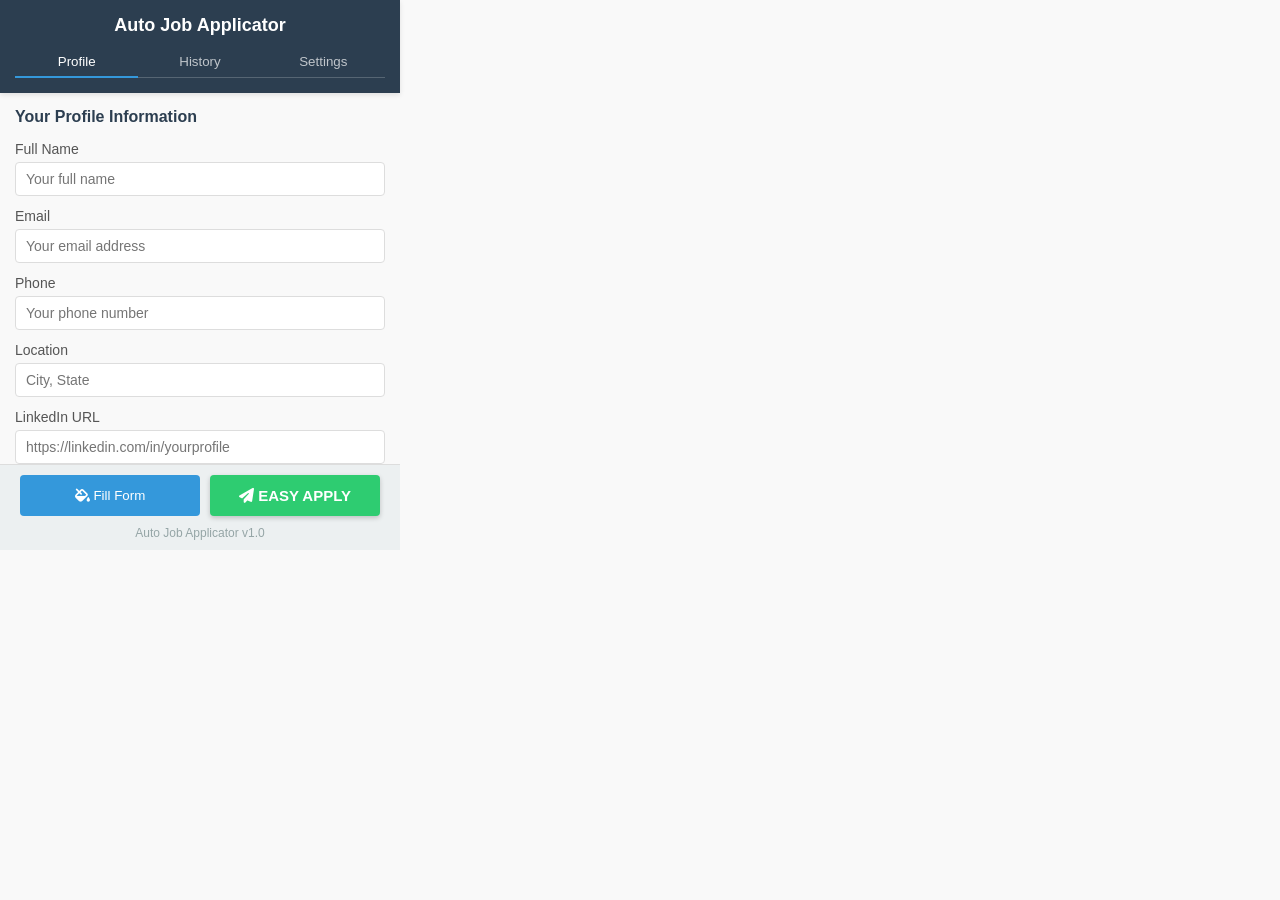
==== auto-job-applicator/popup/popup.html @ 3c8cb76d "Try again" ====
<!DOCTYPE html>
<html lang="en">
<head>
  <meta charset="UTF-8">
  <meta name="viewport" content="width=device-width, initial-scale=1.0">
  <title>Auto Job Applicator</title>
  <link rel="stylesheet" href="popup.css">
  <link rel="stylesheet" href="https://cdnjs.cloudflare.com/ajax/libs/font-awesome/6.4.0/css/all.min.css">
</head>
<body>
  <div class="container">
    <header>
      <h1>Auto Job Applicator</h1>
      <div class="tabs">
        <button id="profileTab" class="tab-btn active">Profile</button>
        <button id="historyTab" class="tab-btn">History</button>
        <button id="settingsTab" class="tab-btn">Settings</button>
      </div>
    </header>

    <main>
      <!-- Profile Tab Content -->
      <section id="profileSection" class="tab-content active">
        <h2>Your Profile Information</h2>
        <form id="profileForm">
          <div class="form-group">
            <label for="fullName">Full Name</label>
            <input type="text" id="fullName" name="fullName" placeholder="Your full name">
          </div>
          
          <div class="form-group">
            <label for="email">Email</label>
            <input type="email" id="email" name="email" placeholder="Your email address">
          </div>

          <div class="form-group">
            <label for="phone">Phone</label>
            <input type="tel" id="phone" name="phone" placeholder="Your phone number">
          </div>

          <div class="form-group">
            <label for="location">Location</label>
            <input type="text" id="location" name="location" placeholder="City, State">
          </div>

          <div class="form-group">
            <label for="linkedin">LinkedIn URL</label>
            <input type="url" id="linkedin" name="linkedin" placeholder="https://linkedin.com/in/yourprofile">
          </div>

          <div class="form-group">
            <label for="website">Personal Website/Portfolio</label>
            <input type="url" id="website" name="website" placeholder="https://yourwebsite.com">
          </div>

          <div class="form-group">
            <label for="summary">Professional Summary</label>
            <textarea id="summary" name="summary" rows="3" placeholder="Brief summary of your professional background"></textarea>
          </div>

          <h3>Work Experience</h3>
          <div id="workExperience">
            <!-- Work experience entries will be added here -->
            <div class="work-entry">
              <div class="form-group">
                <label>Job Title</label>
                <input type="text" name="workTitle[]" placeholder="Software Engineer">
              </div>
              <div class="form-group">
                <label>Company</label>
                <input type="text" name="workCompany[]" placeholder="Company Name">
              </div>
              <div class="form-group">
                <label>Duration</label>
                <input type="text" name="workDuration[]" placeholder="Jan 2020 - Present">
              </div>
              <div class="form-group">
                <label>Description</label>
                <textarea name="workDescription[]" rows="2" placeholder="Brief description of responsibilities and achievements"></textarea>
              </div>
              <button type="button" class="remove-btn" title="Remove this entry"><i class="fas fa-trash"></i></button>
            </div>
          </div>
          <button type="button" id="addWorkBtn" class="add-btn"><i class="fas fa-plus"></i> Add Work Experience</button>

          <h3>Education</h3>
          <div id="education">
            <!-- Education entries will be added here -->
            <div class="education-entry">
              <div class="form-group">
                <label>Degree</label>
                <input type="text" name="eduDegree[]" placeholder="Bachelor of Science in Computer Science">
              </div>
              <div class="form-group">
                <label>Institution</label>
                <input type="text" name="eduInstitution[]" placeholder="University Name">
              </div>
              <div class="form-group">
                <label>Graduation Year</label>
                <input type="text" name="eduYear[]" placeholder="2019">
              </div>
              <button type="button" class="remove-btn" title="Remove this entry"><i class="fas fa-trash"></i></button>
            </div>
          </div>
          <button type="button" id="addEduBtn" class="add-btn"><i class="fas fa-plus"></i> Add Education</button>

          <h3>Skills</h3>
          <div class="form-group">
            <textarea id="skills" name="skills" rows="3" placeholder="JavaScript, Python, React, Project Management (comma separated)"></textarea>
          </div>

          <button type="submit" id="saveProfileBtn" class="primary-btn">Save Profile</button>
        </form>
      </section>

      <!-- History Tab Content -->
      <section id="historySection" class="tab-content">
        <h2>Application History</h2>
        <div class="search-box">
          <input type="text" id="historySearch" placeholder="Search applications...">
        </div>
        <div id="applicationHistory" class="history-list">
          <!-- Application history will be loaded here -->
          <div class="empty-state">
            <i class="fas fa-history fa-3x"></i>
            <p>No application history yet. Your submitted applications will appear here.</p>
          </div>
        </div>
      </section>

      <!-- Settings Tab Content -->
      <section id="settingsSection" class="tab-content">
        <h2>Application Settings</h2>
        <form id="settingsForm">
          <div class="form-group">
            <label class="switch-label">
              <span>Auto-detect job application forms</span>
              <div class="switch">
                <input type="checkbox" id="autoDetect" checked>
                <span class="slider round"></span>
              </div>
            </label>
          </div>
          
          <div class="form-group">
            <label class="switch-label">
              <span>Show notification before auto-filling</span>
              <div class="switch">
                <input type="checkbox" id="showNotification" checked>
                <span class="slider round"></span>
              </div>
            </label>
          </div>
          
          <div class="form-group">
            <label class="switch-label">
              <span>One-click submission (when available)</span>
              <div class="switch">
                <input type="checkbox" id="oneClickSubmit" checked>
                <span class="slider round"></span>
              </div>
            </label>
          </div>
          
          <div class="form-group">
            <label for="defaultResume">Default Resume</label>
            <textarea id="defaultResume" name="defaultResume" rows="3" placeholder="Paste text content of your resume here or enter a link to your resume file"></textarea>
          </div>
          
          <h3>Data Management</h3>
          <div class="btn-group">
            <button type="button" id="exportDataBtn" class="secondary-btn">Export Data</button>
            <button type="button" id="importDataBtn" class="secondary-btn">Import Data</button>
            <button type="button" id="clearDataBtn" class="danger-btn">Clear All Data</button>
          </div>
          
          <button type="submit" id="saveSettingsBtn" class="primary-btn">Save Settings</button>
        </form>
      </section>
    </main>

    <footer>
      <div class="actions">
        <button id="fillCurrentBtn" class="action-btn" title="Fill current form">
          <i class="fas fa-fill-drip"></i> Fill Form
        </button>
        <button id="autoSubmitBtn" class="action-btn easy-apply-btn" title="One-click job application">
          <i class="fas fa-paper-plane"></i> EASY APPLY
        </button>
      </div>
      <p class="version">Auto Job Applicator v1.0</p>
    </footer>
  </div>

  <script src="popup.js"></script>
</body>
</html>
---- auto-job-applicator/popup/popup.css ----
/* General Styles */
* {
  box-sizing: border-box;
  margin: 0;
  padding: 0;
}

body {
  font-family: 'Segoe UI', Tahoma, Geneva, Verdana, sans-serif;
  font-size: 14px;
  color: #333;
  width: 400px;
  height: 550px;
  overflow-x: hidden;
  background-color: #f9f9f9;
}

.container {
  display: flex;
  flex-direction: column;
  height: 100%;
}

/* Header Styles */
header {
  background-color: #2c3e50;
  color: white;
  padding: 15px;
  box-shadow: 0 2px 5px rgba(0, 0, 0, 0.1);
}

h1 {
  font-size: 18px;
  margin-bottom: 10px;
  text-align: center;
}

h2 {
  font-size: 16px;
  margin-bottom: 15px;
  color: #2c3e50;
}

h3 {
  font-size: 14px;
  margin: 15px 0 10px;
  color: #2c3e50;
}

/* Tab Navigation */
.tabs {
  display: flex;
  border-bottom: 1px solid rgba(255, 255, 255, 0.2);
}

.tab-btn {
  background: none;
  border: none;
  color: rgba(255, 255, 255, 0.7);
  cursor: pointer;
  flex: 1;
  padding: 8px 0;
  position: relative;
  transition: all 0.3s ease;
}

.tab-btn:hover {
  color: white;
}

.tab-btn.active {
  color: white;
}

.tab-btn.active:after {
  content: '';
  position: absolute;
  bottom: -1px;
  left: 0;
  right: 0;
  height: 2px;
  background-color: #3498db;
}

/* Main Content */
main {
  flex: 1;
  overflow-y: auto;
  padding: 15px;
}

.tab-content {
  display: none;
  animation: fadeIn 0.3s;
}

.tab-content.active {
  display: block;
}

@keyframes fadeIn {
  from { opacity: 0; }
  to { opacity: 1; }
}

/* Form Styles */
.form-group {
  margin-bottom: 12px;
}

label {
  display: block;
  margin-bottom: 5px;
  font-weight: 500;
  color: #555;
}

input[type="text"],
input[type="email"],
input[type="tel"],
input[type="url"],
textarea {
  width: 100%;
  padding: 8px 10px;
  border: 1px solid #ddd;
  border-radius: 4px;
  font-size: 14px;
  transition: border 0.3s ease;
}

input:focus,
textarea:focus {
  border-color: #3498db;
  outline: none;
}

/* Work and Education Entry Styles */
.work-entry,
.education-entry {
  background-color: #f0f0f0;
  border-radius: 4px;
  padding: 10px;
  margin-bottom: 10px;
  position: relative;
}

.remove-btn {
  position: absolute;
  top: 8px;
  right: 8px;
  background: none;
  border: none;
  color: #e74c3c;
  cursor: pointer;
  font-size: 14px;
}

.add-btn {
  background: none;
  border: 1px dashed #3498db;
  border-radius: 4px;
  color: #3498db;
  cursor: pointer;
  display: block;
  margin: 10px 0;
  padding: 8px;
  width: 100%;
  text-align: center;
  transition: all 0.3s ease;
}

.add-btn:hover {
  background-color: rgba(52, 152, 219, 0.1);
}

/* Button Styles */
.primary-btn,
.secondary-btn,
.danger-btn,
.action-btn {
  border: none;
  border-radius: 4px;
  cursor: pointer;
  font-weight: 500;
  padding: 10px 15px;
  transition: all 0.3s ease;
}

.primary-btn {
  background-color: #3498db;
  color: white;
}

.primary-btn:hover {
  background-color: #2980b9;
}

.secondary-btn {
  background-color: #ecf0f1;
  color: #333;
}

.secondary-btn:hover {
  background-color: #dde4e6;
}

.danger-btn {
  background-color: #e74c3c;
  color: white;
}

.danger-btn:hover {
  background-color: #c0392b;
}

.btn-group {
  display: flex;
  gap: 10px;
  margin-bottom: 15px;
}

/* Switch Toggle Styles */
.switch-label {
  display: flex;
  justify-content: space-between;
  align-items: center;
}

.switch {
  position: relative;
  display: inline-block;
  width: 44px;
  height: 24px;
}

.switch input {
  opacity: 0;
  width: 0;
  height: 0;
}

.slider {
  position: absolute;
  cursor: pointer;
  top: 0;
  left: 0;
  right: 0;
  bottom: 0;
  background-color: #ccc;
  transition: .4s;
}

.slider:before {
  position: absolute;
  content: "";
  height: 18px;
  width: 18px;
  left: 3px;
  bottom: 3px;
  background-color: white;
  transition: .4s;
}

input:checked + .slider {
  background-color: #3498db;
}

input:focus + .slider {
  box-shadow: 0 0 1px #3498db;
}

input:checked + .slider:before {
  transform: translateX(20px);
}

.slider.round {
  border-radius: 24px;
}

.slider.round:before {
  border-radius: 50%;
}

/* History Styles */
.search-box {
  margin-bottom: 10px;
}

.history-list {
  max-height: 350px;
  overflow-y: auto;
}

.history-item {
  background-color: white;
  border-radius: 4px;
  box-shadow: 0 1px 3px rgba(0, 0, 0, 0.1);
  margin-bottom: 10px;
  padding: 10px;
}

.history-item-title {
  font-weight: 600;
  margin-bottom: 5px;
}

.history-item-date {
  color: #7f8c8d;
  font-size: 12px;
}

.history-item-status {
  display: inline-block;
  font-size: 12px;
  margin-top: 5px;
  padding: 2px 8px;
  border-radius: 10px;
}

.status-success {
  background-color: #2ecc71;
  color: white;
}

.status-error {
  background-color: #e74c3c;
  color: white;
}

/* Empty State */
.empty-state {
  text-align: center;
  color: #95a5a6;
  padding: 30px 0;
}

.empty-state i {
  margin-bottom: 10px;
}

/* Footer */
footer {
  background-color: #ecf0f1;
  border-top: 1px solid #ddd;
  padding: 10px 15px;
}

.actions {
  display: flex;
  justify-content: space-around;
  margin-bottom: 10px;
}

.action-btn {
  background-color: #3498db;
  color: white;
  flex: 1;
  margin: 0 5px;
}

.action-btn:hover {
  background-color: #2980b9;
}

.action-btn.easy-apply-btn {
  background-color: #2ecc71;
  font-weight: bold;
  font-size: 15px;
  box-shadow: 0 2px 5px rgba(0,0,0,0.2);
  padding: 12px 10px;
}

.action-btn.easy-apply-btn:hover {
  background-color: #27ae60;
  transform: translateY(-1px);
  box-shadow: 0 4px 8px rgba(0,0,0,0.2);
}

.version {
  color: #95a5a6;
  font-size: 12px;
  text-align: center;
}
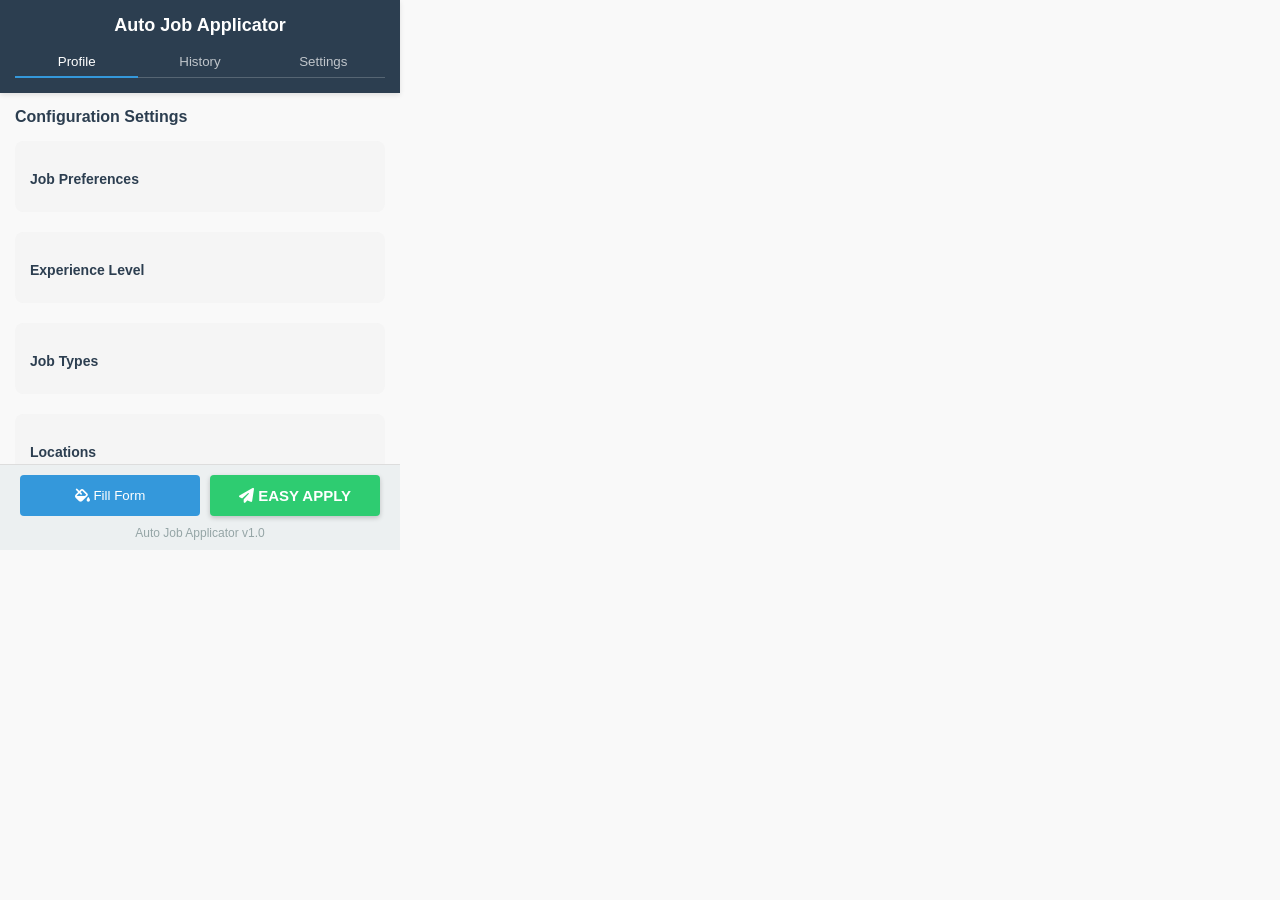
==== commit 78f5cab3: "Assistant checkpoint: Update extension to display config and stats Assistant generated file changes:" ====
--- a/auto-job-applicator/popup/popup.html
+++ b/auto-job-applicator/popup/popup.html
@@ -21,12 +21,29 @@
     <main>
       <!-- Profile Tab Content -->
       <section id="profileSection" class="tab-content active">
-        <h2>Your Profile Information</h2>
-        <form id="profileForm">
-          <div class="form-group">
-            <label for="fullName">Full Name</label>
-            <input type="text" id="fullName" name="fullName" placeholder="Your full name">
-          </div>
+        <h2>Configuration Settings</h2>
+        <div id="configDisplay">
+          <div class="config-section">
+            <h3>Job Preferences</h3>
+            <div id="jobPreferences"></div>
+          </div>
+          <div class="config-section">
+            <h3>Experience Level</h3>
+            <div id="experienceLevel"></div>
+          </div>
+          <div class="config-section">
+            <h3>Job Types</h3>
+            <div id="jobTypes"></div>
+          </div>
+          <div class="config-section">
+            <h3>Locations</h3>
+            <div id="locations"></div>
+          </div>
+          <div class="config-section">
+            <h3>Blacklists</h3>
+            <div id="blacklists"></div>
+          </div>
+        </div>
           
           <div class="form-group">
             <label for="email">Email</label>
@@ -116,15 +133,26 @@
       <!-- History Tab Content -->
       <section id="historySection" class="tab-content">
         <h2>Application History</h2>
-        <div class="search-box">
-          <input type="text" id="historySearch" placeholder="Search applications...">
+        <div class="stats-summary">
+          <div class="stat-box">
+            <h3>Successful</h3>
+            <span id="successCount">0</span>
+          </div>
+          <div class="stat-box">
+            <h3>Failed</h3>
+            <span id="failedCount">0</span>
+          </div>
+          <div class="stat-box">
+            <h3>Skipped</h3>
+            <span id="skippedCount">0</span>
+          </div>
+        </div>
+        <div class="history-tabs">
+          <button class="history-tab active" data-type="successful">Successful</button>
+          <button class="history-tab" data-type="failed">Failed</button>
+          <button class="history-tab" data-type="skipped">Skipped</button>
         </div>
         <div id="applicationHistory" class="history-list">
-          <!-- Application history will be loaded here -->
-          <div class="empty-state">
-            <i class="fas fa-history fa-3x"></i>
-            <p>No application history yet. Your submitted applications will appear here.</p>
-          </div>
         </div>
       </section>
 
--- a/auto-job-applicator/popup/popup.css
+++ b/auto-job-applicator/popup/popup.css
@@ -282,6 +282,88 @@
 }
 
 /* History Styles */
+.config-section {
+  margin-bottom: 20px;
+  padding: 15px;
+  background: #f5f5f5;
+  border-radius: 8px;
+}
+
+.tag {
+  display: inline-block;
+  padding: 4px 8px;
+  margin: 2px;
+  background: #e0e0e0;
+  border-radius: 4px;
+  font-size: 12px;
+}
+
+.stats-summary {
+  display: flex;
+  justify-content: space-around;
+  margin-bottom: 20px;
+}
+
+.stat-box {
+  text-align: center;
+  padding: 15px;
+  background: #f5f5f5;
+  border-radius: 8px;
+  min-width: 100px;
+}
+
+.stat-box h3 {
+  margin: 0;
+  font-size: 14px;
+  color: #666;
+}
+
+.stat-box span {
+  display: block;
+  font-size: 24px;
+  font-weight: bold;
+  color: #333;
+  margin-top: 5px;
+}
+
+.history-tabs {
+  display: flex;
+  margin-bottom: 15px;
+  border-bottom: 1px solid #eee;
+}
+
+.history-tab {
+  padding: 8px 16px;
+  border: none;
+  background: none;
+  cursor: pointer;
+  opacity: 0.6;
+}
+
+.history-tab.active {
+  opacity: 1;
+  border-bottom: 2px solid #4CAF50;
+}
+
+.history-item {
+  padding: 15px;
+  border-bottom: 1px solid #eee;
+  display: grid;
+  grid-template-columns: 1fr auto;
+  gap: 10px;
+}
+
+.history-item-link {
+  color: #4CAF50;
+  text-decoration: none;
+  font-size: 12px;
+}
+
+.history-item-date {
+  color: #666;
+  font-size: 12px;
+}
+
 .search-box {
   margin-bottom: 10px;
 }
@@ -291,43 +373,7 @@
   overflow-y: auto;
 }
 
-.history-item {
-  background-color: white;
-  border-radius: 4px;
-  box-shadow: 0 1px 3px rgba(0, 0, 0, 0.1);
-  margin-bottom: 10px;
-  padding: 10px;
-}
-
-.history-item-title {
-  font-weight: 600;
-  margin-bottom: 5px;
-}
-
-.history-item-date {
-  color: #7f8c8d;
-  font-size: 12px;
-}
-
-.history-item-status {
-  display: inline-block;
-  font-size: 12px;
-  margin-top: 5px;
-  padding: 2px 8px;
-  border-radius: 10px;
-}
-
-.status-success {
-  background-color: #2ecc71;
-  color: white;
-}
-
-.status-error {
-  background-color: #e74c3c;
-  color: white;
-}
-
-/* Empty State */
+
 .empty-state {
   text-align: center;
   color: #95a5a6;
@@ -380,4 +426,4 @@
   color: #95a5a6;
   font-size: 12px;
   text-align: center;
-}
+}
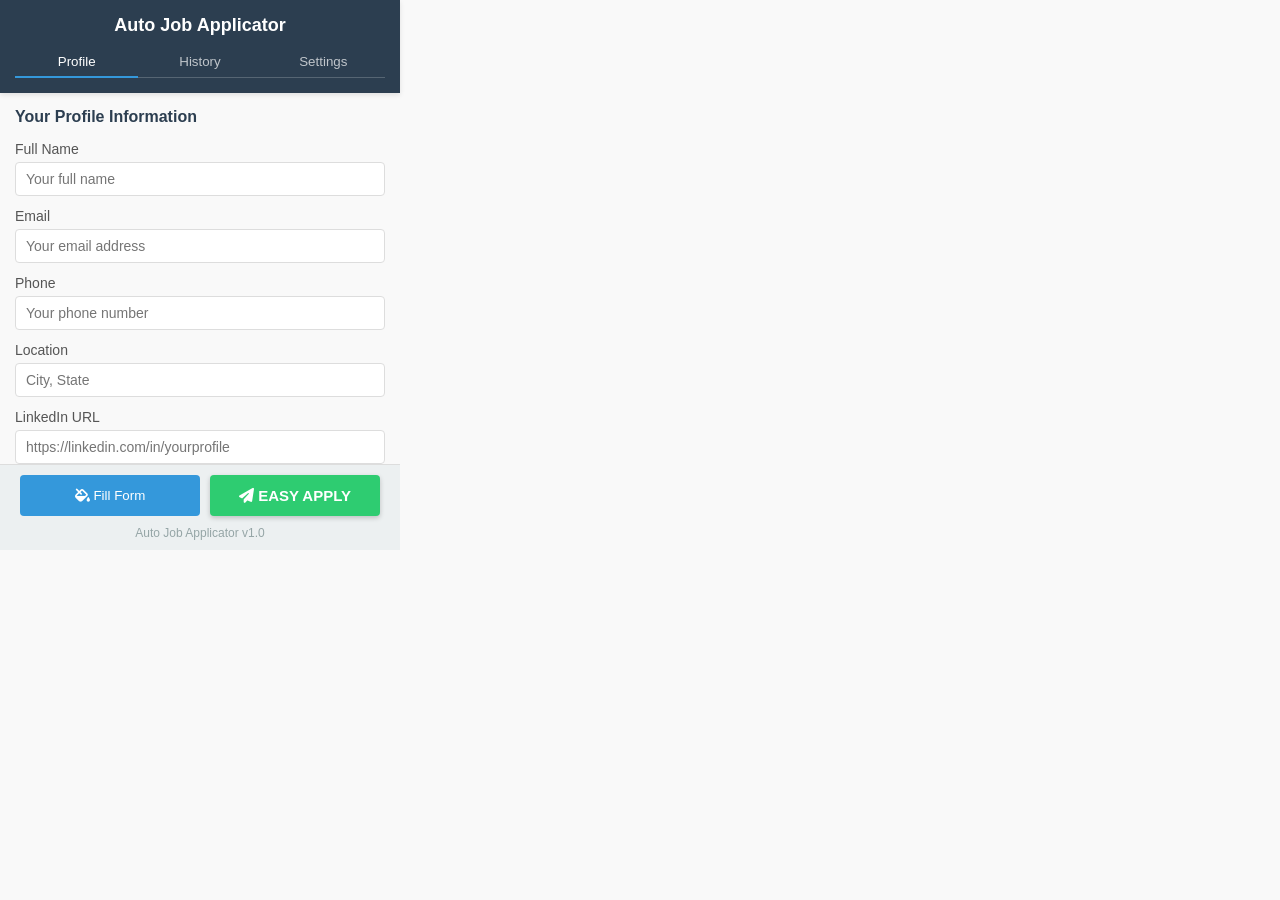
==== commit 3692a8e7: "fuck this" ====
--- a/auto-job-applicator/popup/popup.html
+++ b/auto-job-applicator/popup/popup.html
@@ -21,29 +21,12 @@
     <main>
       <!-- Profile Tab Content -->
       <section id="profileSection" class="tab-content active">
-        <h2>Configuration Settings</h2>
-        <div id="configDisplay">
-          <div class="config-section">
-            <h3>Job Preferences</h3>
-            <div id="jobPreferences"></div>
+        <h2>Your Profile Information</h2>
+        <form id="profileForm">
+          <div class="form-group">
+            <label for="fullName">Full Name</label>
+            <input type="text" id="fullName" name="fullName" placeholder="Your full name">
           </div>
-          <div class="config-section">
-            <h3>Experience Level</h3>
-            <div id="experienceLevel"></div>
-          </div>
-          <div class="config-section">
-            <h3>Job Types</h3>
-            <div id="jobTypes"></div>
-          </div>
-          <div class="config-section">
-            <h3>Locations</h3>
-            <div id="locations"></div>
-          </div>
-          <div class="config-section">
-            <h3>Blacklists</h3>
-            <div id="blacklists"></div>
-          </div>
-        </div>
           
           <div class="form-group">
             <label for="email">Email</label>
@@ -133,26 +116,15 @@
       <!-- History Tab Content -->
       <section id="historySection" class="tab-content">
         <h2>Application History</h2>
-        <div class="stats-summary">
-          <div class="stat-box">
-            <h3>Successful</h3>
-            <span id="successCount">0</span>
-          </div>
-          <div class="stat-box">
-            <h3>Failed</h3>
-            <span id="failedCount">0</span>
-          </div>
-          <div class="stat-box">
-            <h3>Skipped</h3>
-            <span id="skippedCount">0</span>
-          </div>
-        </div>
-        <div class="history-tabs">
-          <button class="history-tab active" data-type="successful">Successful</button>
-          <button class="history-tab" data-type="failed">Failed</button>
-          <button class="history-tab" data-type="skipped">Skipped</button>
+        <div class="search-box">
+          <input type="text" id="historySearch" placeholder="Search applications...">
         </div>
         <div id="applicationHistory" class="history-list">
+          <!-- Application history will be loaded here -->
+          <div class="empty-state">
+            <i class="fas fa-history fa-3x"></i>
+            <p>No application history yet. Your submitted applications will appear here.</p>
+          </div>
         </div>
       </section>
 
--- a/auto-job-applicator/popup/popup.css
+++ b/auto-job-applicator/popup/popup.css
@@ -282,88 +282,6 @@
 }
 
 /* History Styles */
-.config-section {
-  margin-bottom: 20px;
-  padding: 15px;
-  background: #f5f5f5;
-  border-radius: 8px;
-}
-
-.tag {
-  display: inline-block;
-  padding: 4px 8px;
-  margin: 2px;
-  background: #e0e0e0;
-  border-radius: 4px;
-  font-size: 12px;
-}
-
-.stats-summary {
-  display: flex;
-  justify-content: space-around;
-  margin-bottom: 20px;
-}
-
-.stat-box {
-  text-align: center;
-  padding: 15px;
-  background: #f5f5f5;
-  border-radius: 8px;
-  min-width: 100px;
-}
-
-.stat-box h3 {
-  margin: 0;
-  font-size: 14px;
-  color: #666;
-}
-
-.stat-box span {
-  display: block;
-  font-size: 24px;
-  font-weight: bold;
-  color: #333;
-  margin-top: 5px;
-}
-
-.history-tabs {
-  display: flex;
-  margin-bottom: 15px;
-  border-bottom: 1px solid #eee;
-}
-
-.history-tab {
-  padding: 8px 16px;
-  border: none;
-  background: none;
-  cursor: pointer;
-  opacity: 0.6;
-}
-
-.history-tab.active {
-  opacity: 1;
-  border-bottom: 2px solid #4CAF50;
-}
-
-.history-item {
-  padding: 15px;
-  border-bottom: 1px solid #eee;
-  display: grid;
-  grid-template-columns: 1fr auto;
-  gap: 10px;
-}
-
-.history-item-link {
-  color: #4CAF50;
-  text-decoration: none;
-  font-size: 12px;
-}
-
-.history-item-date {
-  color: #666;
-  font-size: 12px;
-}
-
 .search-box {
   margin-bottom: 10px;
 }
@@ -373,7 +291,43 @@
   overflow-y: auto;
 }
 
-
+.history-item {
+  background-color: white;
+  border-radius: 4px;
+  box-shadow: 0 1px 3px rgba(0, 0, 0, 0.1);
+  margin-bottom: 10px;
+  padding: 10px;
+}
+
+.history-item-title {
+  font-weight: 600;
+  margin-bottom: 5px;
+}
+
+.history-item-date {
+  color: #7f8c8d;
+  font-size: 12px;
+}
+
+.history-item-status {
+  display: inline-block;
+  font-size: 12px;
+  margin-top: 5px;
+  padding: 2px 8px;
+  border-radius: 10px;
+}
+
+.status-success {
+  background-color: #2ecc71;
+  color: white;
+}
+
+.status-error {
+  background-color: #e74c3c;
+  color: white;
+}
+
+/* Empty State */
 .empty-state {
   text-align: center;
   color: #95a5a6;
@@ -426,4 +380,4 @@
   color: #95a5a6;
   font-size: 12px;
   text-align: center;
-}+}
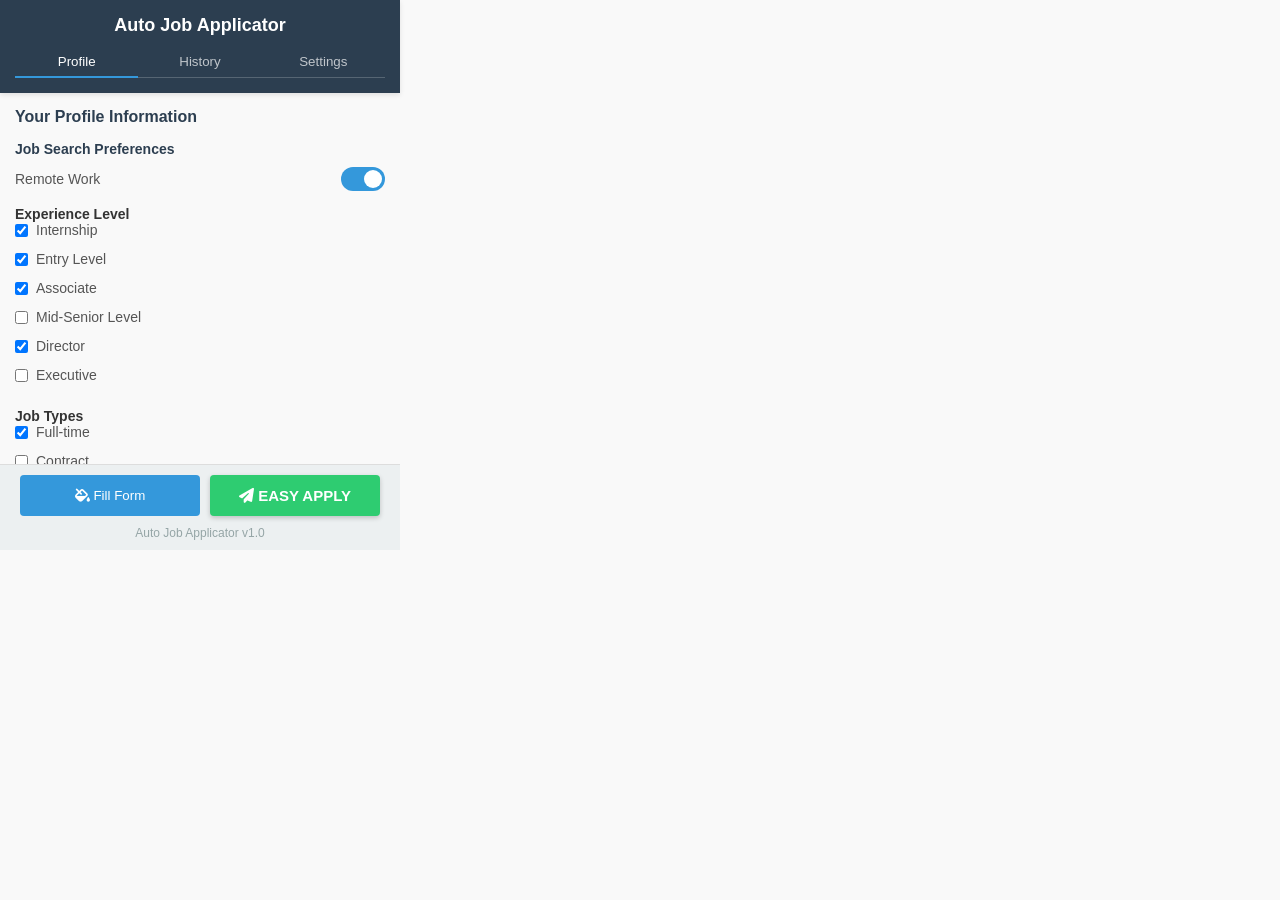
==== commit d8ca95a0: "Assistant checkpoint: Update profile section with config fields and API integration Assistant genera" ====
--- a/auto-job-applicator/popup/popup.html
+++ b/auto-job-applicator/popup/popup.html
@@ -23,6 +23,71 @@
       <section id="profileSection" class="tab-content active">
         <h2>Your Profile Information</h2>
         <form id="profileForm">
+          <h3>Job Search Preferences</h3>
+          
+          <div class="form-group">
+            <label class="switch-label">
+              <span>Remote Work</span>
+              <div class="switch">
+                <input type="checkbox" id="remote" checked>
+                <span class="slider round"></span>
+              </div>
+            </label>
+          </div>
+
+          <h4>Experience Level</h4>
+          <div class="checkbox-group">
+            <label><input type="checkbox" name="experienceLevel" value="internship" checked> Internship</label>
+            <label><input type="checkbox" name="experienceLevel" value="entry" checked> Entry Level</label>
+            <label><input type="checkbox" name="experienceLevel" value="associate" checked> Associate</label>
+            <label><input type="checkbox" name="experienceLevel" value="mid-senior level"> Mid-Senior Level</label>
+            <label><input type="checkbox" name="experienceLevel" value="director" checked> Director</label>
+            <label><input type="checkbox" name="experienceLevel" value="executive"> Executive</label>
+          </div>
+
+          <h4>Job Types</h4>
+          <div class="checkbox-group">
+            <label><input type="checkbox" name="jobTypes" value="full-time" checked> Full-time</label>
+            <label><input type="checkbox" name="jobTypes" value="contract"> Contract</label>
+            <label><input type="checkbox" name="jobTypes" value="part-time"> Part-time</label>
+            <label><input type="checkbox" name="jobTypes" value="temporary" checked> Temporary</label>
+            <label><input type="checkbox" name="jobTypes" value="internship"> Internship</label>
+            <label><input type="checkbox" name="jobTypes" value="other"> Other</label>
+            <label><input type="checkbox" name="jobTypes" value="volunteer" checked> Volunteer</label>
+          </div>
+
+          <h4>Date Posted</h4>
+          <div class="checkbox-group">
+            <label><input type="checkbox" name="date" value="all time"> All Time</label>
+            <label><input type="checkbox" name="date" value="month" checked> Past Month</label>
+            <label><input type="checkbox" name="date" value="week"> Past Week</label>
+            <label><input type="checkbox" name="date" value="24 hours" checked> Past 24 Hours</label>
+          </div>
+
+          <div class="form-group">
+            <label>Positions (comma-separated)</label>
+            <input type="text" id="positions" value="Software developer">
+          </div>
+
+          <div class="form-group">
+            <label>Locations (comma-separated)</label>
+            <input type="text" id="locations" value="Brazil">
+          </div>
+
+          <div class="form-group">
+            <label>Distance (km)</label>
+            <input type="number" id="distance" value="100">
+          </div>
+
+          <div class="form-group">
+            <label>Company Blacklist (comma-separated)</label>
+            <input type="text" id="companyBlacklist" value="Noir, Crossover">
+          </div>
+
+          <div class="form-group">
+            <label>Title Blacklist (comma-separated, optional)</label>
+            <input type="text" id="titleBlacklist">
+          </div>
           <div class="form-group">
             <label for="fullName">Full Name</label>
             <input type="text" id="fullName" name="fullName" placeholder="Your full name">
--- a/auto-job-applicator/popup/popup.css
+++ b/auto-job-applicator/popup/popup.css
@@ -1,3 +1,76 @@
+
+.checkbox-group {
+  display: flex;
+  flex-direction: column;
+  gap: 8px;
+  margin-bottom: 20px;
+}
+
+.checkbox-group label {
+  display: flex;
+  align-items: center;
+  gap: 8px;
+  cursor: pointer;
+}
+
+.switch-label {
+  display: flex;
+  justify-content: space-between;
+  align-items: center;
+  margin-bottom: 15px;
+}
+
+.switch {
+  position: relative;
+  display: inline-block;
+  width: 50px;
+  height: 24px;
+}
+
+.switch input {
+  opacity: 0;
+  width: 0;
+  height: 0;
+}
+
+.slider {
+  position: absolute;
+  cursor: pointer;
+  top: 0;
+  left: 0;
+  right: 0;
+  bottom: 0;
+  background-color: #ccc;
+  transition: .4s;
+}
+
+.slider:before {
+  position: absolute;
+  content: "";
+  height: 16px;
+  width: 16px;
+  left: 4px;
+  bottom: 4px;
+  background-color: white;
+  transition: .4s;
+}
+
+.slider.round {
+  border-radius: 24px;
+}
+
+.slider.round:before {
+  border-radius: 50%;
+}
+
+input:checked + .slider {
+  background-color: #2196F3;
+}
+
+input:checked + .slider:before {
+  transform: translateX(26px);
+}
+
 /* General Styles */
 * {
   box-sizing: border-box;
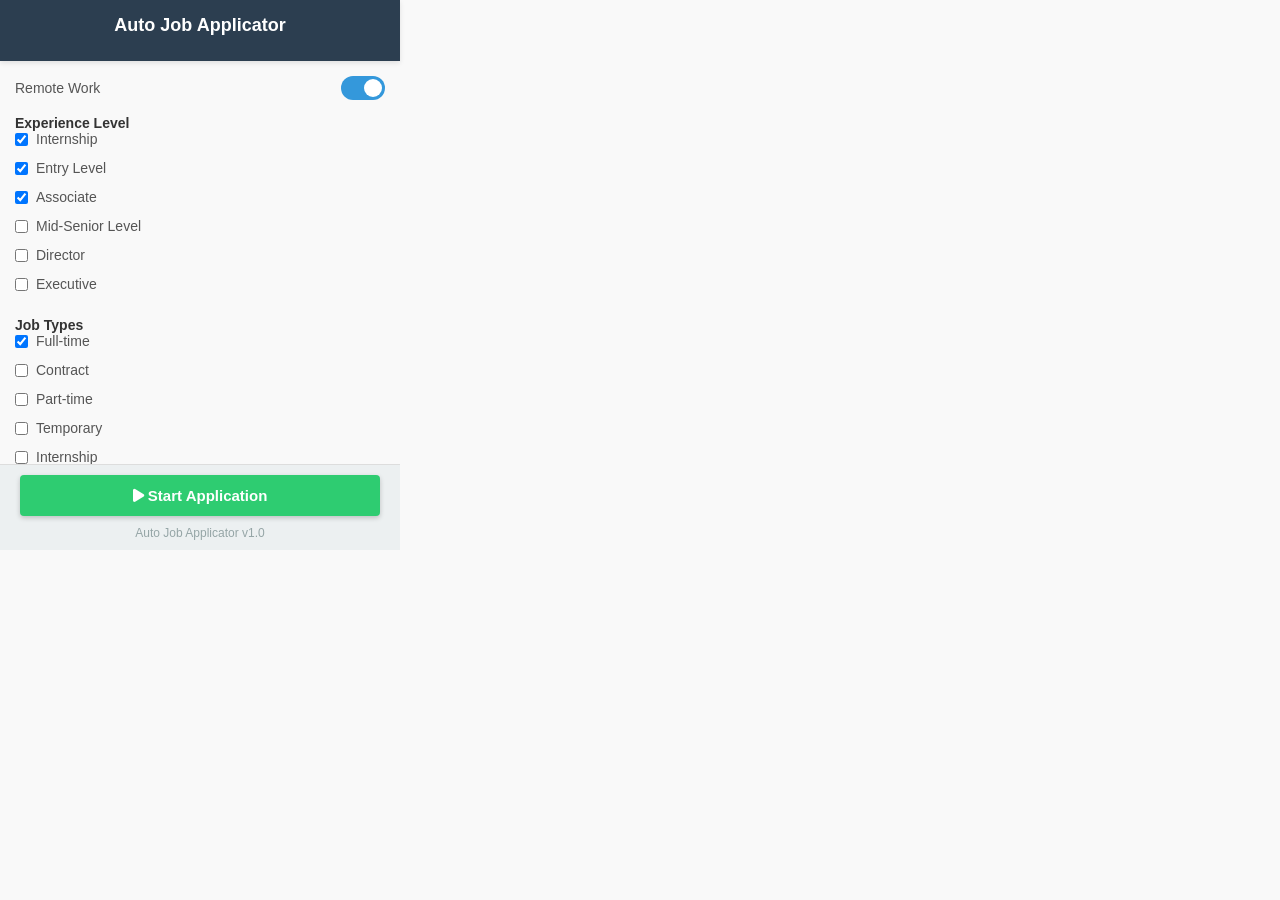
==== commit 62b29788: "remake" ====
--- a/auto-job-applicator/popup/popup.html
+++ b/auto-job-applicator/popup/popup.html
@@ -11,246 +11,81 @@
   <div class="container">
     <header>
       <h1>Auto Job Applicator</h1>
-      <div class="tabs">
-        <button id="profileTab" class="tab-btn active">Profile</button>
-        <button id="historyTab" class="tab-btn">History</button>
-        <button id="settingsTab" class="tab-btn">Settings</button>
-      </div>
     </header>
 
     <main>
-      <!-- Profile Tab Content -->
-      <section id="profileSection" class="tab-content active">
-        <h2>Your Profile Information</h2>
-        <form id="profileForm">
-          <h3>Job Search Preferences</h3>
-          
-          <div class="form-group">
-            <label class="switch-label">
-              <span>Remote Work</span>
-              <div class="switch">
-                <input type="checkbox" id="remote" checked>
-                <span class="slider round"></span>
-              </div>
-            </label>
-          </div>
+      <form id="configForm">
+        <div class="form-group">
+          <label class="switch-label">
+            <span>Remote Work</span>
+            <div class="switch">
+              <input type="checkbox" id="remote" checked>
+              <span class="slider round"></span>
+            </div>
+          </label>
+        </div>
 
-          <h4>Experience Level</h4>
-          <div class="checkbox-group">
-            <label><input type="checkbox" name="experienceLevel" value="internship" checked> Internship</label>
-            <label><input type="checkbox" name="experienceLevel" value="entry" checked> Entry Level</label>
-            <label><input type="checkbox" name="experienceLevel" value="associate" checked> Associate</label>
-            <label><input type="checkbox" name="experienceLevel" value="mid-senior level"> Mid-Senior Level</label>
-            <label><input type="checkbox" name="experienceLevel" value="director" checked> Director</label>
-            <label><input type="checkbox" name="experienceLevel" value="executive"> Executive</label>
-          </div>
+        <h4>Experience Level</h4>
+        <div class="checkbox-group">
+          <label><input type="checkbox" name="experienceLevel" value="internship" checked> Internship</label>
+          <label><input type="checkbox" name="experienceLevel" value="entry" checked> Entry Level</label>
+          <label><input type="checkbox" name="experienceLevel" value="associate" checked> Associate</label>
+          <label><input type="checkbox" name="experienceLevel" value="mid-senior level"> Mid-Senior Level</label>
+          <label><input type="checkbox" name="experienceLevel" value="director"> Director</label>
+          <label><input type="checkbox" name="experienceLevel" value="executive"> Executive</label>
+        </div>
 
-          <h4>Job Types</h4>
-          <div class="checkbox-group">
-            <label><input type="checkbox" name="jobTypes" value="full-time" checked> Full-time</label>
-            <label><input type="checkbox" name="jobTypes" value="contract"> Contract</label>
-            <label><input type="checkbox" name="jobTypes" value="part-time"> Part-time</label>
-            <label><input type="checkbox" name="jobTypes" value="temporary" checked> Temporary</label>
-            <label><input type="checkbox" name="jobTypes" value="internship"> Internship</label>
-            <label><input type="checkbox" name="jobTypes" value="other"> Other</label>
-            <label><input type="checkbox" name="jobTypes" value="volunteer" checked> Volunteer</label>
-          </div>
+        <h4>Job Types</h4>
+        <div class="checkbox-group">
+          <label><input type="checkbox" name="jobTypes" value="full-time" checked> Full-time</label>
+          <label><input type="checkbox" name="jobTypes" value="contract"> Contract</label>
+          <label><input type="checkbox" name="jobTypes" value="part-time"> Part-time</label>
+          <label><input type="checkbox" name="jobTypes" value="temporary"> Temporary</label>
+          <label><input type="checkbox" name="jobTypes" value="internship"> Internship</label>
+          <label><input type="checkbox" name="jobTypes" value="other"> Other</label>
+          <label><input type="checkbox" name="jobTypes" value="volunteer"> Volunteer</label>
+        </div>
 
-          <h4>Date Posted</h4>
-          <div class="checkbox-group">
-            <label><input type="checkbox" name="date" value="all time"> All Time</label>
-            <label><input type="checkbox" name="date" value="month" checked> Past Month</label>
-            <label><input type="checkbox" name="date" value="week"> Past Week</label>
-            <label><input type="checkbox" name="date" value="24 hours" checked> Past 24 Hours</label>
-          </div>
+        <h4>Date Posted</h4>
+        <div class="checkbox-group">
+          <label><input type="checkbox" name="date" value="all time"> All Time</label>
+          <label><input type="checkbox" name="date" value="month" checked> Past Month</label>
+          <label><input type="checkbox" name="date" value="week"> Past Week</label>
+          <label><input type="checkbox" name="date" value="24 hours"> Past 24 Hours</label>
+        </div>
 
-          <div class="form-group">
-            <label>Positions (comma-separated)</label>
-            <input type="text" id="positions" value="Software developer">
-          </div>
+        <div class="form-group">
+          <label>Positions (comma-separated)</label>
+          <input type="text" id="positions" value="Software developer">
+        </div>
 
-          <div class="form-group">
-            <label>Locations (comma-separated)</label>
-            <input type="text" id="locations" value="Brazil">
-          </div>
+        <div class="form-group">
+          <label>Locations (comma-separated)</label>
+          <input type="text" id="locations" value="Brazil">
+        </div>
 
-          <div class="form-group">
-            <label>Distance (km)</label>
-            <input type="number" id="distance" value="100">
-          </div>
+        <div class="form-group">
+          <label>Distance (km)</label>
+          <input type="number" id="distance" value="100">
+        </div>
 
-          <div class="form-group">
-            <label>Company Blacklist (comma-separated)</label>
-            <input type="text" id="companyBlacklist" value="Noir, Crossover">
-          </div>
+        <div class="form-group">
+          <label>Company Blacklist (comma-separated)</label>
+          <input type="text" id="companyBlacklist" value="Noir, Crossover">
+        </div>
 
-          <div class="form-group">
-            <label>Title Blacklist (comma-separated, optional)</label>
-            <input type="text" id="titleBlacklist">
-          </div>
-          <div class="form-group">
-            <label for="fullName">Full Name</label>
-            <input type="text" id="fullName" name="fullName" placeholder="Your full name">
-          </div>
-          
-          <div class="form-group">
-            <label for="email">Email</label>
-            <input type="email" id="email" name="email" placeholder="Your email address">
-          </div>
+        <div class="form-group">
+          <label>Title Blacklist (comma-separated, optional)</label>
+          <input type="text" id="titleBlacklist">
+        </div>
 
-          <div class="form-group">
-            <label for="phone">Phone</label>
-            <input type="tel" id="phone" name="phone" placeholder="Your phone number">
-          </div>
-
-          <div class="form-group">
-            <label for="location">Location</label>
-            <input type="text" id="location" name="location" placeholder="City, State">
-          </div>
-
-          <div class="form-group">
-            <label for="linkedin">LinkedIn URL</label>
-            <input type="url" id="linkedin" name="linkedin" placeholder="https://linkedin.com/in/yourprofile">
-          </div>
-
-          <div class="form-group">
-            <label for="website">Personal Website/Portfolio</label>
-            <input type="url" id="website" name="website" placeholder="https://yourwebsite.com">
-          </div>
-
-          <div class="form-group">
-            <label for="summary">Professional Summary</label>
-            <textarea id="summary" name="summary" rows="3" placeholder="Brief summary of your professional background"></textarea>
-          </div>
-
-          <h3>Work Experience</h3>
-          <div id="workExperience">
-            <!-- Work experience entries will be added here -->
-            <div class="work-entry">
-              <div class="form-group">
-                <label>Job Title</label>
-                <input type="text" name="workTitle[]" placeholder="Software Engineer">
-              </div>
-              <div class="form-group">
-                <label>Company</label>
-                <input type="text" name="workCompany[]" placeholder="Company Name">
-              </div>
-              <div class="form-group">
-                <label>Duration</label>
-                <input type="text" name="workDuration[]" placeholder="Jan 2020 - Present">
-              </div>
-              <div class="form-group">
-                <label>Description</label>
-                <textarea name="workDescription[]" rows="2" placeholder="Brief description of responsibilities and achievements"></textarea>
-              </div>
-              <button type="button" class="remove-btn" title="Remove this entry"><i class="fas fa-trash"></i></button>
-            </div>
-          </div>
-          <button type="button" id="addWorkBtn" class="add-btn"><i class="fas fa-plus"></i> Add Work Experience</button>
-
-          <h3>Education</h3>
-          <div id="education">
-            <!-- Education entries will be added here -->
-            <div class="education-entry">
-              <div class="form-group">
-                <label>Degree</label>
-                <input type="text" name="eduDegree[]" placeholder="Bachelor of Science in Computer Science">
-              </div>
-              <div class="form-group">
-                <label>Institution</label>
-                <input type="text" name="eduInstitution[]" placeholder="University Name">
-              </div>
-              <div class="form-group">
-                <label>Graduation Year</label>
-                <input type="text" name="eduYear[]" placeholder="2019">
-              </div>
-              <button type="button" class="remove-btn" title="Remove this entry"><i class="fas fa-trash"></i></button>
-            </div>
-          </div>
-          <button type="button" id="addEduBtn" class="add-btn"><i class="fas fa-plus"></i> Add Education</button>
-
-          <h3>Skills</h3>
-          <div class="form-group">
-            <textarea id="skills" name="skills" rows="3" placeholder="JavaScript, Python, React, Project Management (comma separated)"></textarea>
-          </div>
-
-          <button type="submit" id="saveProfileBtn" class="primary-btn">Save Profile</button>
         </form>
-      </section>
-
-      <!-- History Tab Content -->
-      <section id="historySection" class="tab-content">
-        <h2>Application History</h2>
-        <div class="search-box">
-          <input type="text" id="historySearch" placeholder="Search applications...">
-        </div>
-        <div id="applicationHistory" class="history-list">
-          <!-- Application history will be loaded here -->
-          <div class="empty-state">
-            <i class="fas fa-history fa-3x"></i>
-            <p>No application history yet. Your submitted applications will appear here.</p>
-          </div>
-        </div>
-      </section>
-
-      <!-- Settings Tab Content -->
-      <section id="settingsSection" class="tab-content">
-        <h2>Application Settings</h2>
-        <form id="settingsForm">
-          <div class="form-group">
-            <label class="switch-label">
-              <span>Auto-detect job application forms</span>
-              <div class="switch">
-                <input type="checkbox" id="autoDetect" checked>
-                <span class="slider round"></span>
-              </div>
-            </label>
-          </div>
-          
-          <div class="form-group">
-            <label class="switch-label">
-              <span>Show notification before auto-filling</span>
-              <div class="switch">
-                <input type="checkbox" id="showNotification" checked>
-                <span class="slider round"></span>
-              </div>
-            </label>
-          </div>
-          
-          <div class="form-group">
-            <label class="switch-label">
-              <span>One-click submission (when available)</span>
-              <div class="switch">
-                <input type="checkbox" id="oneClickSubmit" checked>
-                <span class="slider round"></span>
-              </div>
-            </label>
-          </div>
-          
-          <div class="form-group">
-            <label for="defaultResume">Default Resume</label>
-            <textarea id="defaultResume" name="defaultResume" rows="3" placeholder="Paste text content of your resume here or enter a link to your resume file"></textarea>
-          </div>
-          
-          <h3>Data Management</h3>
-          <div class="btn-group">
-            <button type="button" id="exportDataBtn" class="secondary-btn">Export Data</button>
-            <button type="button" id="importDataBtn" class="secondary-btn">Import Data</button>
-            <button type="button" id="clearDataBtn" class="danger-btn">Clear All Data</button>
-          </div>
-          
-          <button type="submit" id="saveSettingsBtn" class="primary-btn">Save Settings</button>
-        </form>
-      </section>
     </main>
 
     <footer>
       <div class="actions">
-        <button id="fillCurrentBtn" class="action-btn" title="Fill current form">
-          <i class="fas fa-fill-drip"></i> Fill Form
-        </button>
-        <button id="autoSubmitBtn" class="action-btn easy-apply-btn" title="One-click job application">
-          <i class="fas fa-paper-plane"></i> EASY APPLY
+        <button id="startBtn" class="action-btn easy-apply-btn" type="submit" form="configForm">
+          <i class="fas fa-play"></i> Start Application
         </button>
       </div>
       <p class="version">Auto Job Applicator v1.0</p>
@@ -259,4 +94,4 @@
 
   <script src="popup.js"></script>
 </body>
-</html>
+</html>
